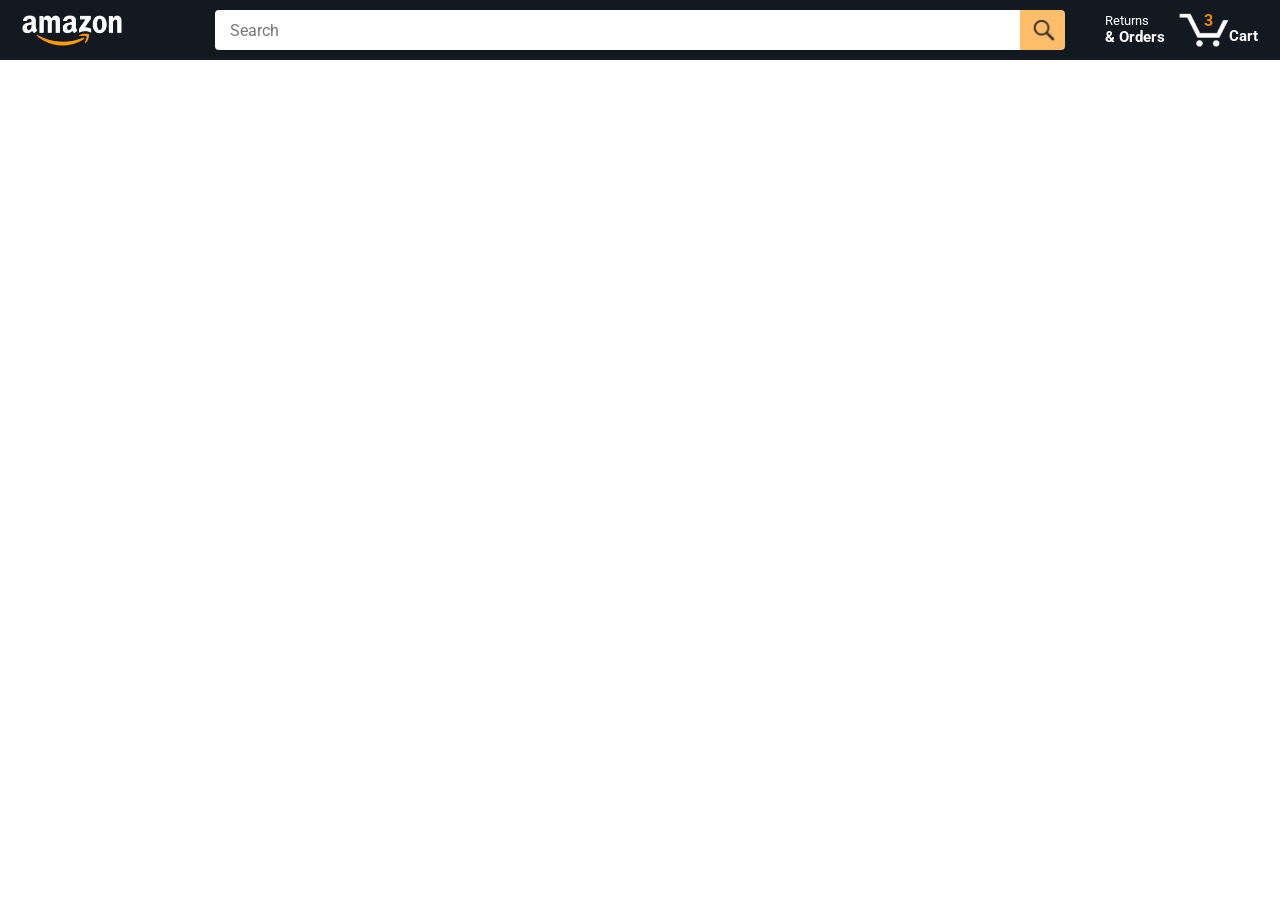
==== amazon.html @ 8a5ac100 "first commit" ====
<!DOCTYPE html>
<html>

<head>
  <title>Amazon Project</title>

  <!-- This code is needed for responsive design to work.
      (Responsive design = make the website look good on
      smaller screen sizes like a phone or a tablet). -->
  <meta name="viewport" content="width=device-width, initial-scale=1">

  <!-- Load a font called Roboto from Google Fonts. -->
  <link rel="preconnect" href="https://fonts.googleapis.com">
  <link rel="preconnect" href="https://fonts.gstatic.com" crossorigin>
  <link href="https://fonts.googleapis.com/css2?family=Roboto:wght@400;500;700&display=swap" rel="stylesheet">

  <!-- Here are the CSS files for this page. -->
  <link rel="stylesheet" href="styles/shared/general.css">
  <link rel="stylesheet" href="styles/shared/amazon-header.css">
  <link rel="stylesheet" href="styles/pages/amazon.css">
</head>

<body>
  <div class="amazon-header">
    <div class="amazon-header-left-section">
      <a href="amazon.html" class="header-link">
        <img class="amazon-logo" src="images/amazon-logo-white.png">
        <img class="amazon-mobile-logo" src="images/amazon-mobile-logo-white.png">
      </a>
    </div>

    <div class="amazon-header-middle-section">
      <input class="search-bar" type="text" placeholder="Search">

      <button class="search-button">
        <img class="search-icon" src="images/icons/search-icon.png">
      </button>
    </div>

    <div class="amazon-header-right-section">
      <a class="orders-link header-link" href="orders.html">
        <span class="returns-text">Returns</span>
        <span class="orders-text">& Orders</span>
      </a>

      <a class="cart-link header-link" href="checkout.html">
        <img class="cart-icon" src="images/icons/cart-icon.png">
        <div class="cart-quantity">3</div>
        <div class="cart-text">Cart</div>
      </a>
    </div>
  </div>

  <div class="main">
    <div class="products-grid js-products-grid">
      <!-- <div class="product-container">
          <div class="product-image-container">
            <img class="product-image"
              src="images/products/athletic-cotton-socks-6-pairs.jpg">
          </div>

          <div class="product-name limit-text-to-2-lines">
            Black and Gray Athletic Cotton Socks - 6 Pairs
          </div>

          <div class="product-rating-container">
            <img class="product-rating-stars"
              src="images/ratings/rating-45.png">
            <div class="product-rating-count link-primary">
              87
            </div>
          </div>

          <div class="product-price">
            $10.90
          </div>

          <div class="product-quantity-container">
            <select>
              <option selected value="1">1</option>
              <option value="2">2</option>
              <option value="3">3</option>
              <option value="4">4</option>
              <option value="5">5</option>
              <option value="6">6</option>
              <option value="7">7</option>
              <option value="8">8</option>
              <option value="9">9</option>
              <option value="10">10</option>
            </select>
          </div>

          <div class="product-spacer"></div>

          <div class="added-to-cart">
            <img src="images/icons/checkmark.png">
            Added
          </div>

          <button class="add-to-cart-button button-primary">
            Add to Cart
          </button>
        </div> -->

      <!-- <div class="product-container">
          <div class="product-image-container">
            <img class="product-image"
              src="images/products/intermediate-composite-basketball.jpg">
          </div>

          <div class="product-name limit-text-to-2-lines">
            Intermediate Size Basketball
          </div>

          <div class="product-rating-container">
            <img class="product-rating-stars"
              src="images/ratings/rating-40.png">
            <div class="product-rating-count link-primary">
              127
            </div>
          </div>

          <div class="product-price">
            $20.95
          </div>

          <div class="product-quantity-container">
            <select>
              <option selected value="1">1</option>
              <option value="2">2</option>
              <option value="3">3</option>
              <option value="4">4</option>
              <option value="5">5</option>
              <option value="6">6</option>
              <option value="7">7</option>
              <option value="8">8</option>
              <option value="9">9</option>
              <option value="10">10</option>
            </select>
          </div>

          <div class="product-spacer"></div>

          <div class="added-to-cart">
            <img src="images/icons/checkmark.png">
            Added
          </div>

          <button class="add-to-cart-button button-primary">
            Add to Cart
          </button>
        </div> -->

      <!-- <div class="product-container">
          <div class="product-image-container">
            <img class="product-image"
              src="images/products/adults-plain-cotton-tshirt-2-pack-teal.jpg">
          </div>

          <div class="product-name limit-text-to-2-lines">
            Adults Plain Cotton T-Shirt - 2 Pack
          </div>

          <div class="product-rating-container">
            <img class="product-rating-stars"
              src="images/ratings/rating-45.png">
            <div class="product-rating-count link-primary">
              56
            </div>
          </div>

          <div class="product-price">
            $7.99
          </div>

          <div class="product-quantity-container">
            <select>
              <option selected value="1">1</option>
              <option value="2">2</option>
              <option value="3">3</option>
              <option value="4">4</option>
              <option value="5">5</option>
              <option value="6">6</option>
              <option value="7">7</option>
              <option value="8">8</option>
              <option value="9">9</option>
              <option value="10">10</option>
            </select>
          </div>

          <div class="product-spacer"></div>

          <div class="added-to-cart">
            <img src="images/icons/checkmark.png">
            Added
          </div>

          <button class="add-to-cart-button button-primary">
            Add to Cart
          </button>
        </div> -->
    </div>
  </div>
  <script src="data/cart.js"></script>
  <script src="data/products.js"></script>
  <script src="scripts/amazon.js"></script>
</body>

</html>
---- styles/shared/general.css ----
body {
  font-family: Roboto, Arial;
  color: rgb(33, 33, 33);
  /* The <body> element has a default margin of 8px
     on all sides. This removes the default margins. */
  margin: 0;
}

/* <p> elements have a default margin on the top
   and bottom. This removes the default margins. */
p {
  margin: 0;
}

button {
  cursor: pointer;
}

select {
  cursor: pointer;
}

input, select, button {
  font-family: Roboto, Arial;
}

.button-primary {
  color: rgb(33, 33, 33);
  background-color: rgb(255, 216, 20);
  border: 1px solid rgb(252, 210, 0);
  border-radius: 8px;
  cursor: pointer;
  box-shadow: 0 2px 5px rgba(213, 217, 217, 0.5);
}

.button-primary:hover {
  background-color: rgb(247, 202, 0);
  border: 1px solid rgb(242, 194, 0);
}

.button-primary:active {
  background: rgb(255, 216, 20);
  border-color: rgb(252, 210, 0);
  box-shadow: none;
}

.button-secondary {
  color: rgb(33, 33, 33);
  background: white;
  border: 1px solid rgb(213, 217, 217);
  border-radius: 8px;
  cursor: pointer;
  box-shadow: 0 2px 5px rgba(213, 217, 217, 0.5);
}

.button-secondary:hover {
  background-color: rgb(247, 250, 250);
}

.button-secondary:active {
  background-color: rgb(237, 253, 255);
  box-shadow: none;
}

/* These styles will limit text to 2 lines. Anything
   beyond 2 lines will be replaced with "..."
   You can find this code by using an A.I. tool or by
   searching in Google.
   https://css-tricks.com/almanac/properties/l/line-clamp/ */
.limit-text-to-2-lines {
  display: -webkit-box;
  -webkit-line-clamp: 2;
  -webkit-box-orient: vertical;
  overflow: hidden;
}

.link-primary {
  color: rgb(1, 124, 182);
  cursor: pointer;
}

.link-primary:hover {
  color: rgb(196, 80, 0);
}

/* Styles for dropdown selectors. */
select {
  color: rgb(33, 33, 33);
  background-color: rgb(240, 240, 240);
  border: 1px solid rgb(213, 217, 217);
  border-radius: 8px;
  padding: 3px 5px;
  font-size: 15px;
  cursor: pointer;
  box-shadow: 0 2px 5px rgba(213, 217, 217, 0.5);
}

select:focus,
input:focus {
  outline: 2px solid rgb(255, 153, 0);
}
---- styles/shared/amazon-header.css ----
.amazon-header {
  background-color: rgb(19, 25, 33);
  color: white;
  padding-left: 15px;
  padding-right: 15px;

  display: flex;
  align-items: center;
  justify-content: space-between;

  position: fixed;
  top: 0;
  left: 0;
  right: 0;
  height: 60px;
}

.amazon-header-left-section {
  width: 180px;
}

@media (max-width: 800px) {
  .amazon-header-left-section {
    width: unset;
  }
}

.header-link {
  display: inline-block;
  padding: 6px;
  border-radius: 2px;
  cursor: pointer;
  text-decoration: none;
  border: 1px solid rgba(0, 0, 0, 0);
}

.header-link:hover {
  border: 1px solid white;
}

.amazon-logo {
  width: 100px;
  margin-top: 5px;
}

.amazon-mobile-logo {
  display: none;
}

@media (max-width: 575px) {
  .amazon-logo {
    display: none;
  }

  .amazon-mobile-logo {
    display: block;
    height: 35px;
    margin-top: 5px;
  }
}

.amazon-header-middle-section {
  flex: 1;
  max-width: 850px;
  margin-left: 10px;
  margin-right: 10px;
  display: flex;
}

.search-bar {
  flex: 1;
  width: 0;
  font-size: 16px;
  height: 38px;
  padding-left: 15px;
  border: none;
  border-top-left-radius: 4px;
  border-bottom-left-radius: 4px;
  border-top-right-radius: 0;
  border-bottom-right-radius: 0;
}

.search-button {
  background-color: rgb(254, 189, 105);
  border: none;
  width: 45px;
  height: 40px;
  border-top-right-radius: 4px;
  border-bottom-right-radius: 4px;
  flex-shrink: 0;
}

.search-icon {
  height: 22px;
  margin-left: 2px;
  margin-top: 3px;
}

.amazon-header-right-section {
  width: 180px;
  flex-shrink: 0;
  display: flex;
  justify-content: end;
}

.orders-link {
  color: white;
}

.returns-text {
  display: block;
  font-size: 13px;
}

.orders-text {
  display: block;
  font-size: 15px;
  font-weight: 700;
}

.cart-link {
  color: white;
  display: flex;
  align-items: center;
  position: relative;
}

.cart-icon {
  width: 50px;
}

.cart-text {
  margin-top: 12px;
  font-size: 15px;
  font-weight: 700;
}

.cart-quantity {
  color: rgb(240, 136, 4);
  font-size: 16px;
  font-weight: 700;

  position: absolute;
  top: 4px;
  left: 22px;
  
  width: 26px;
  text-align: center;
}
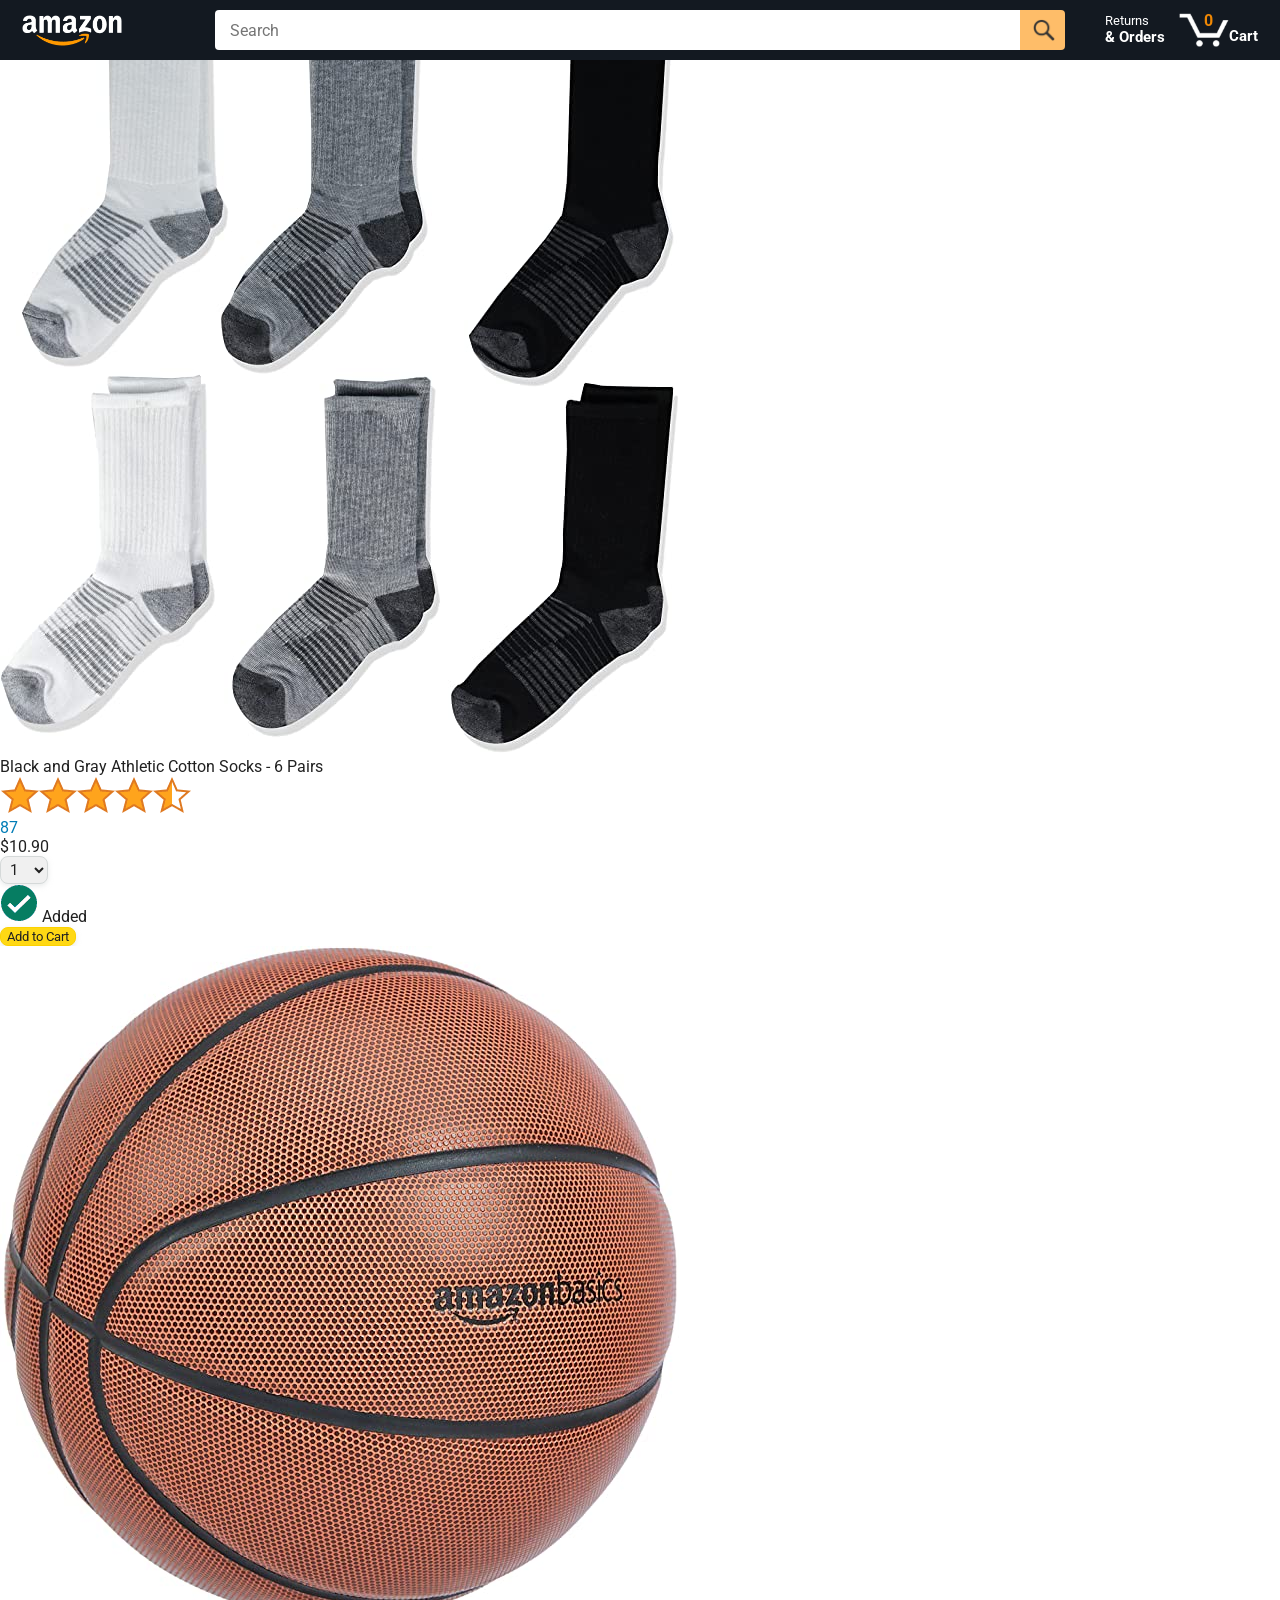
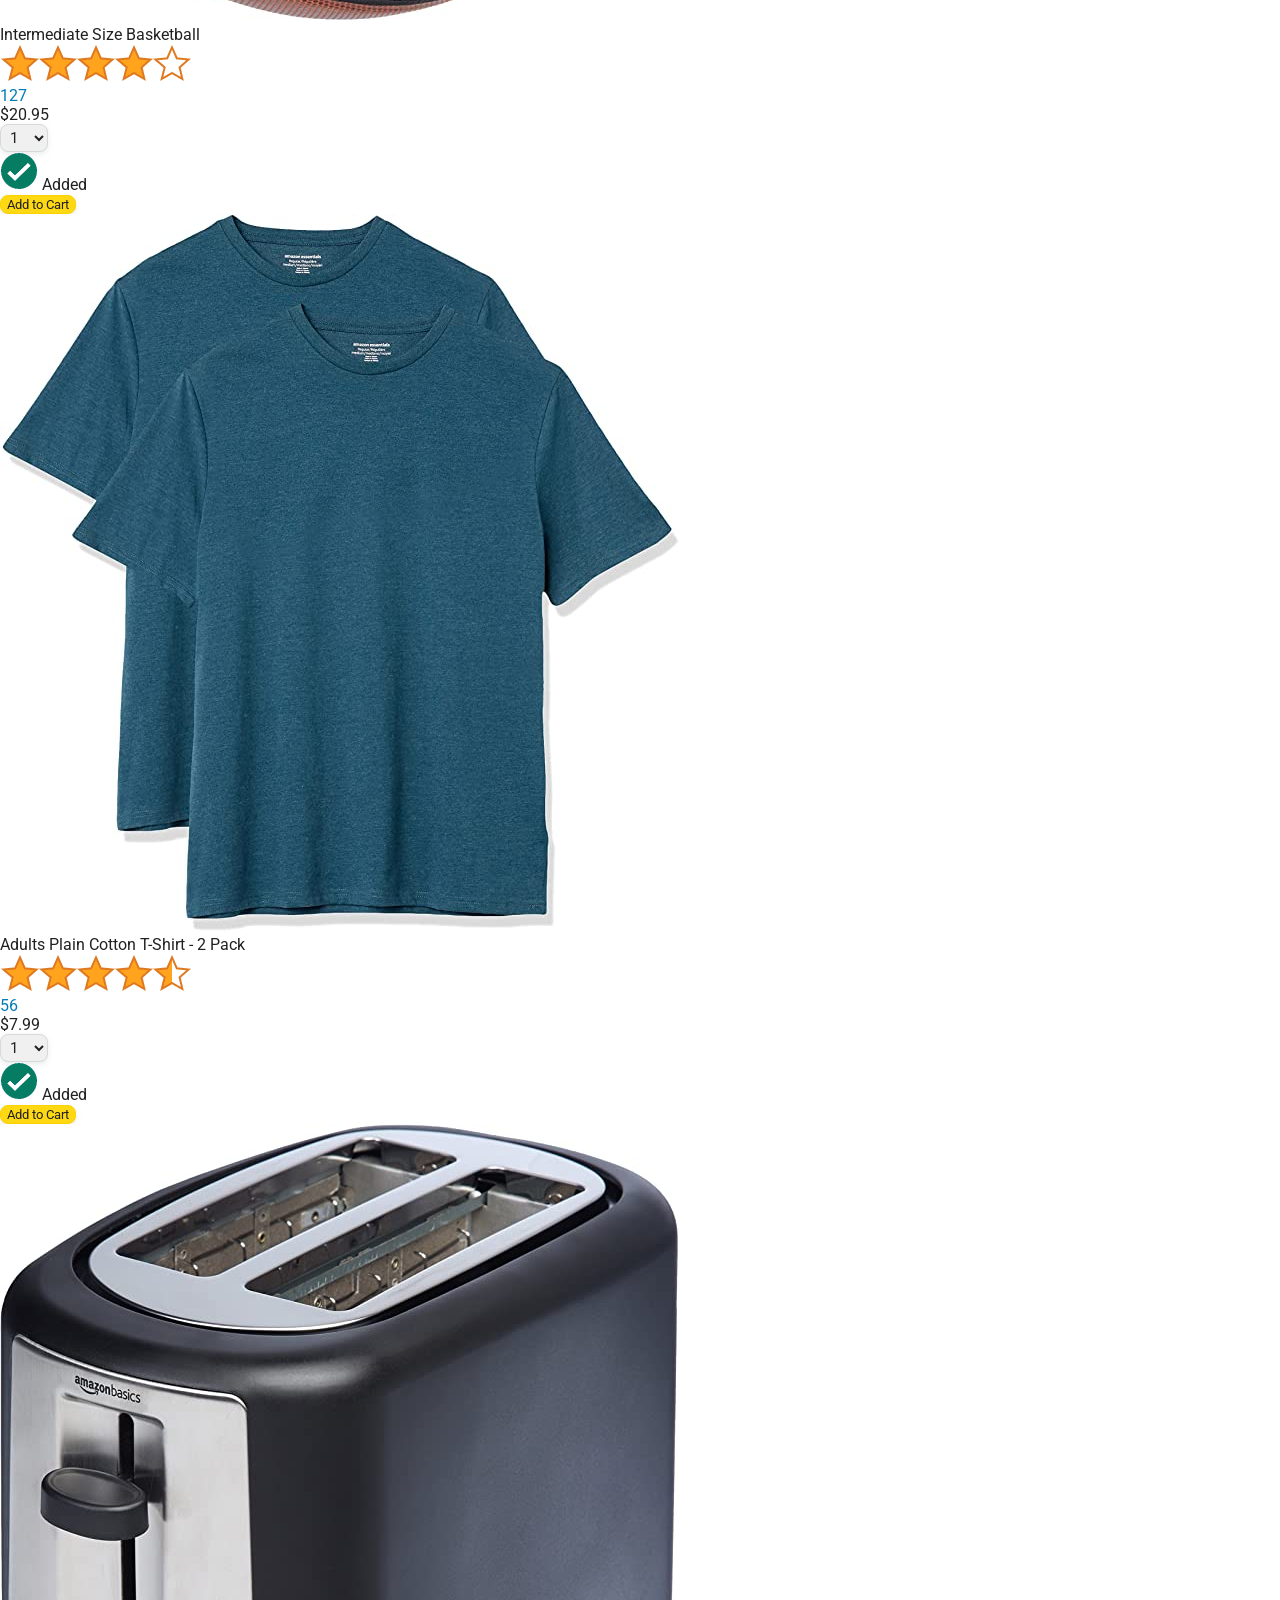
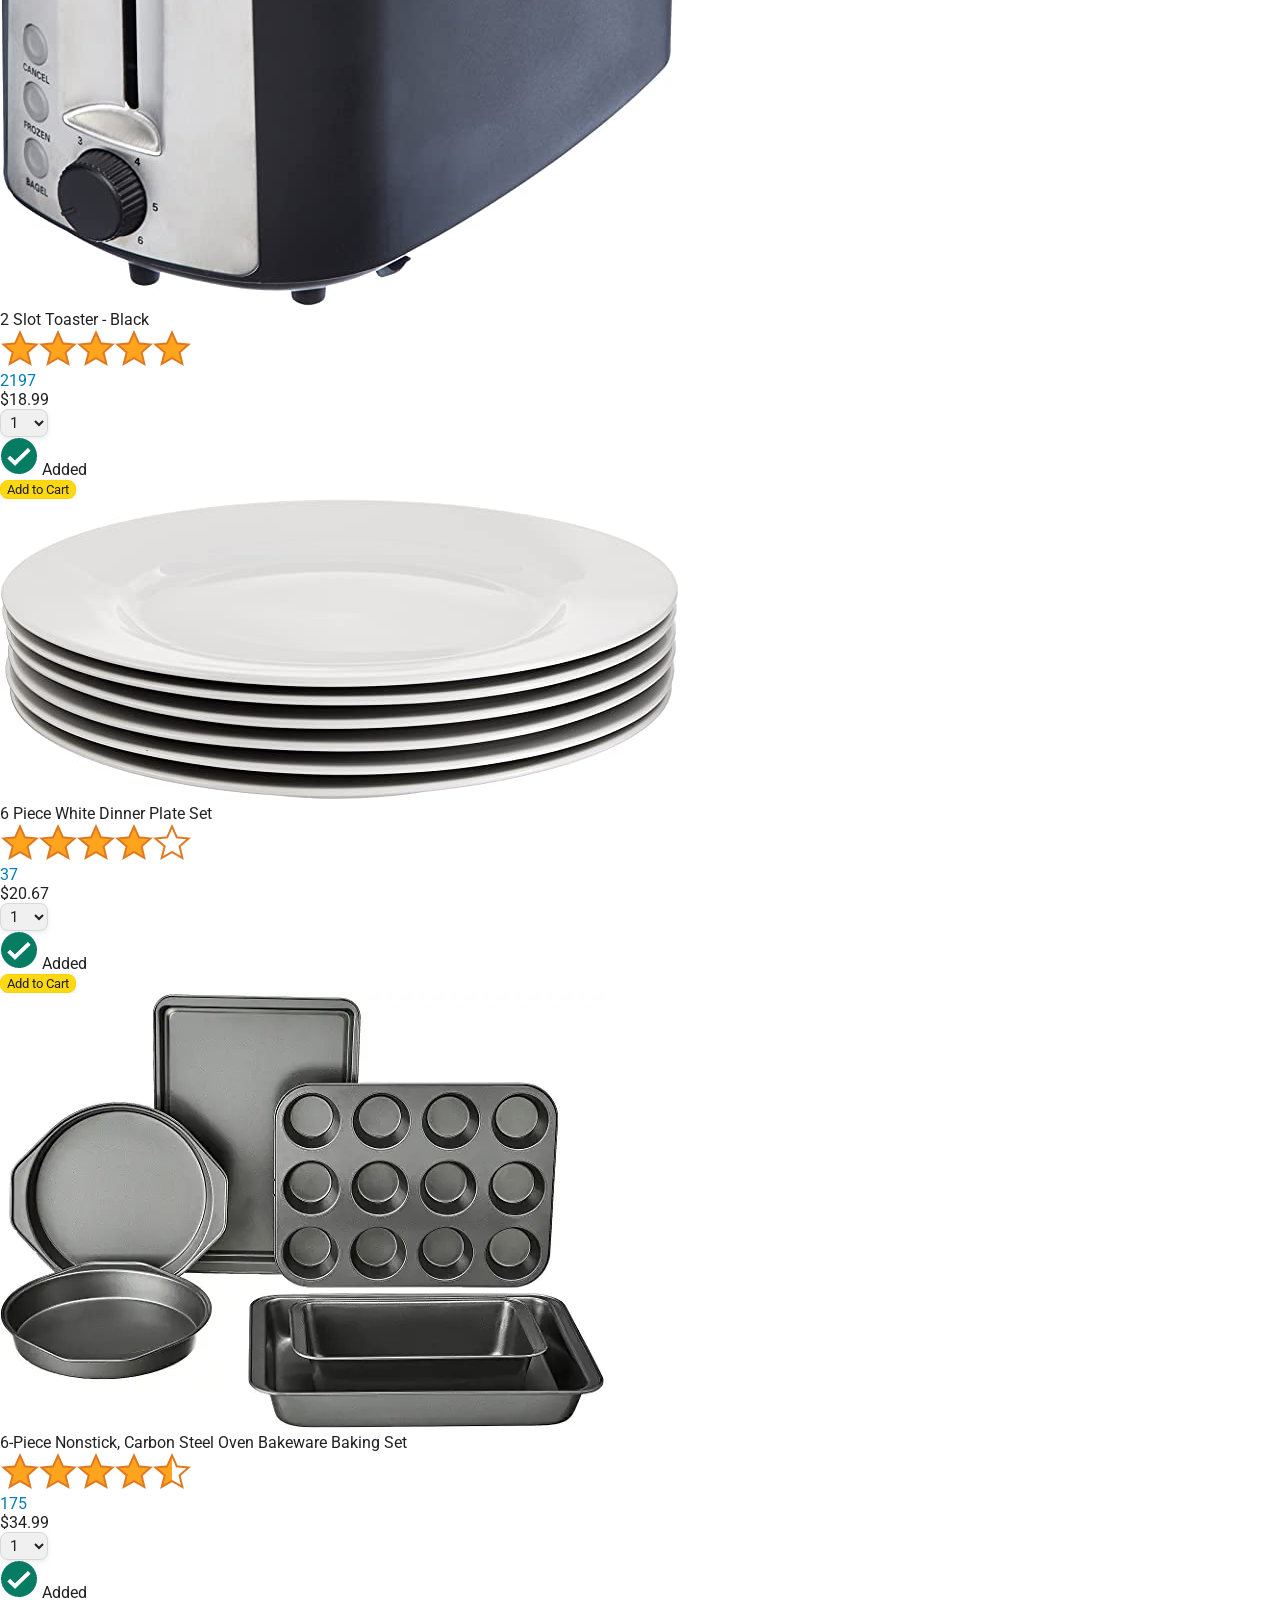
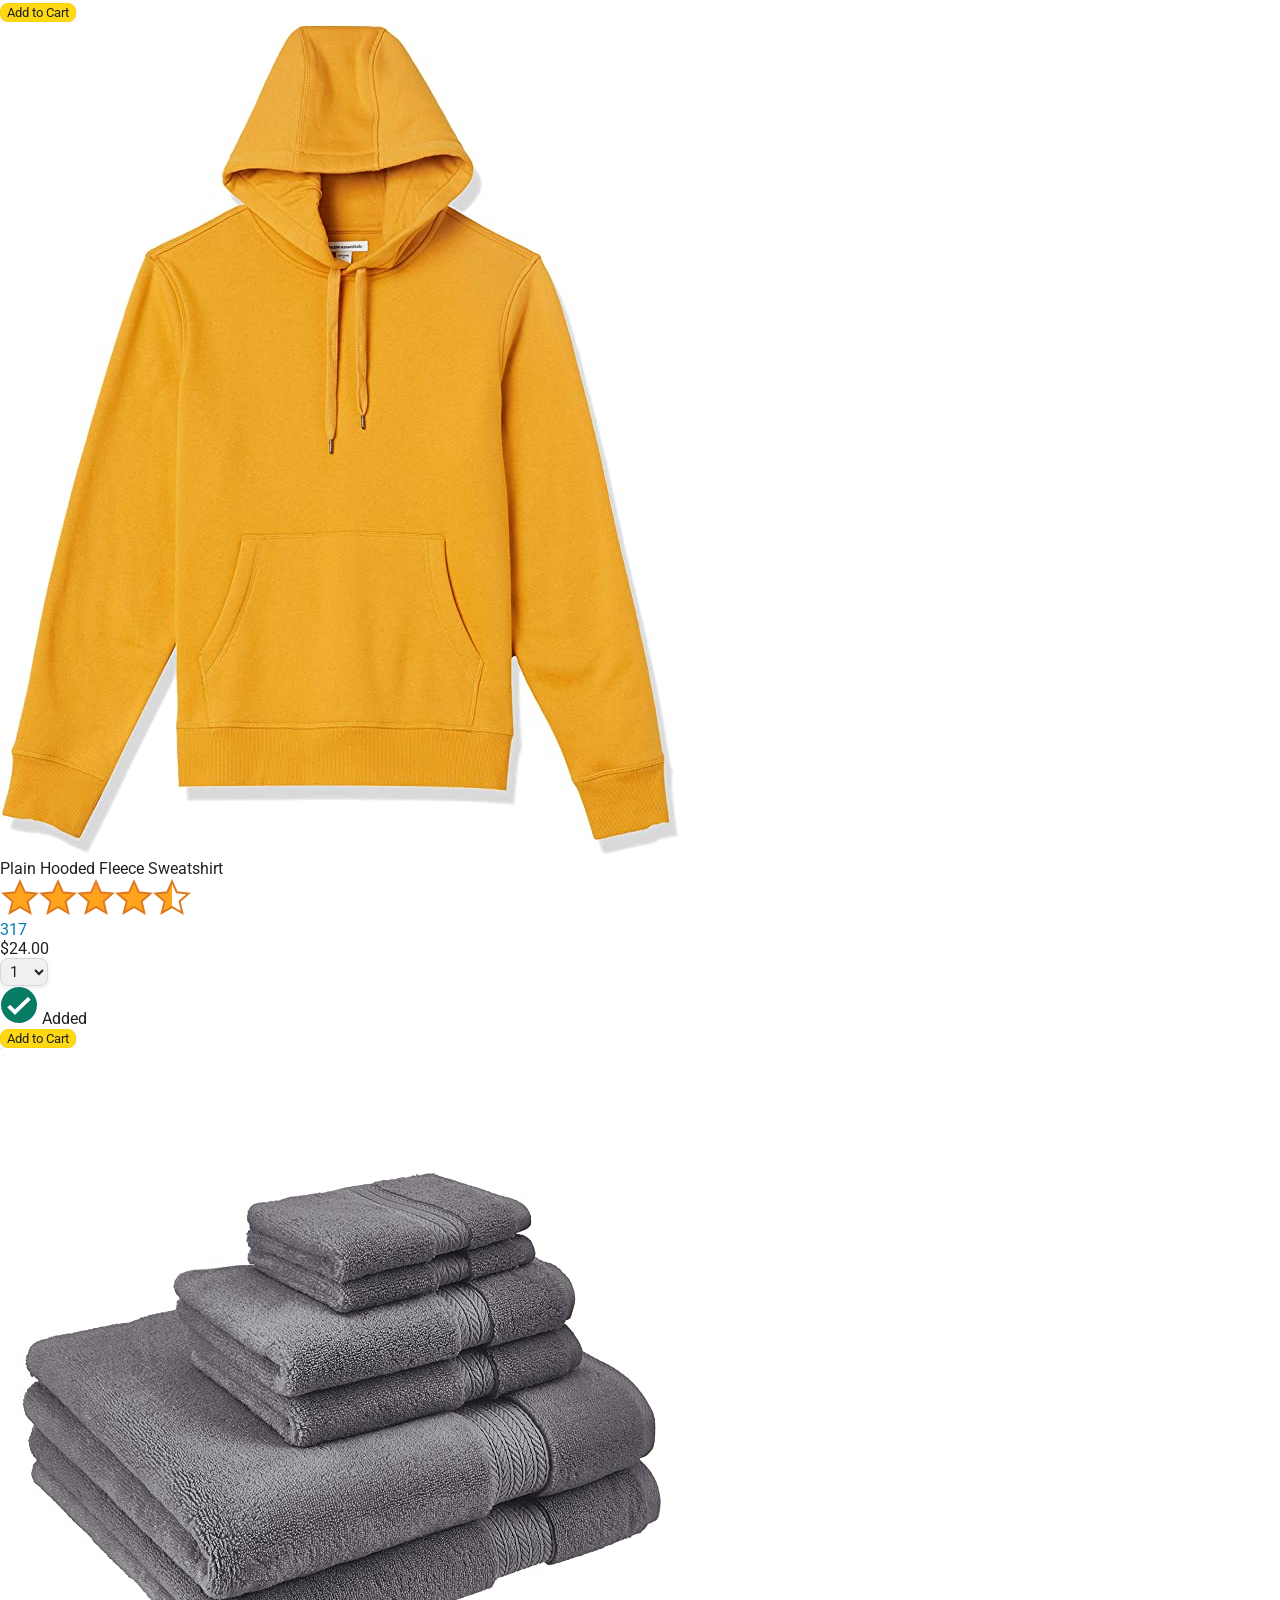
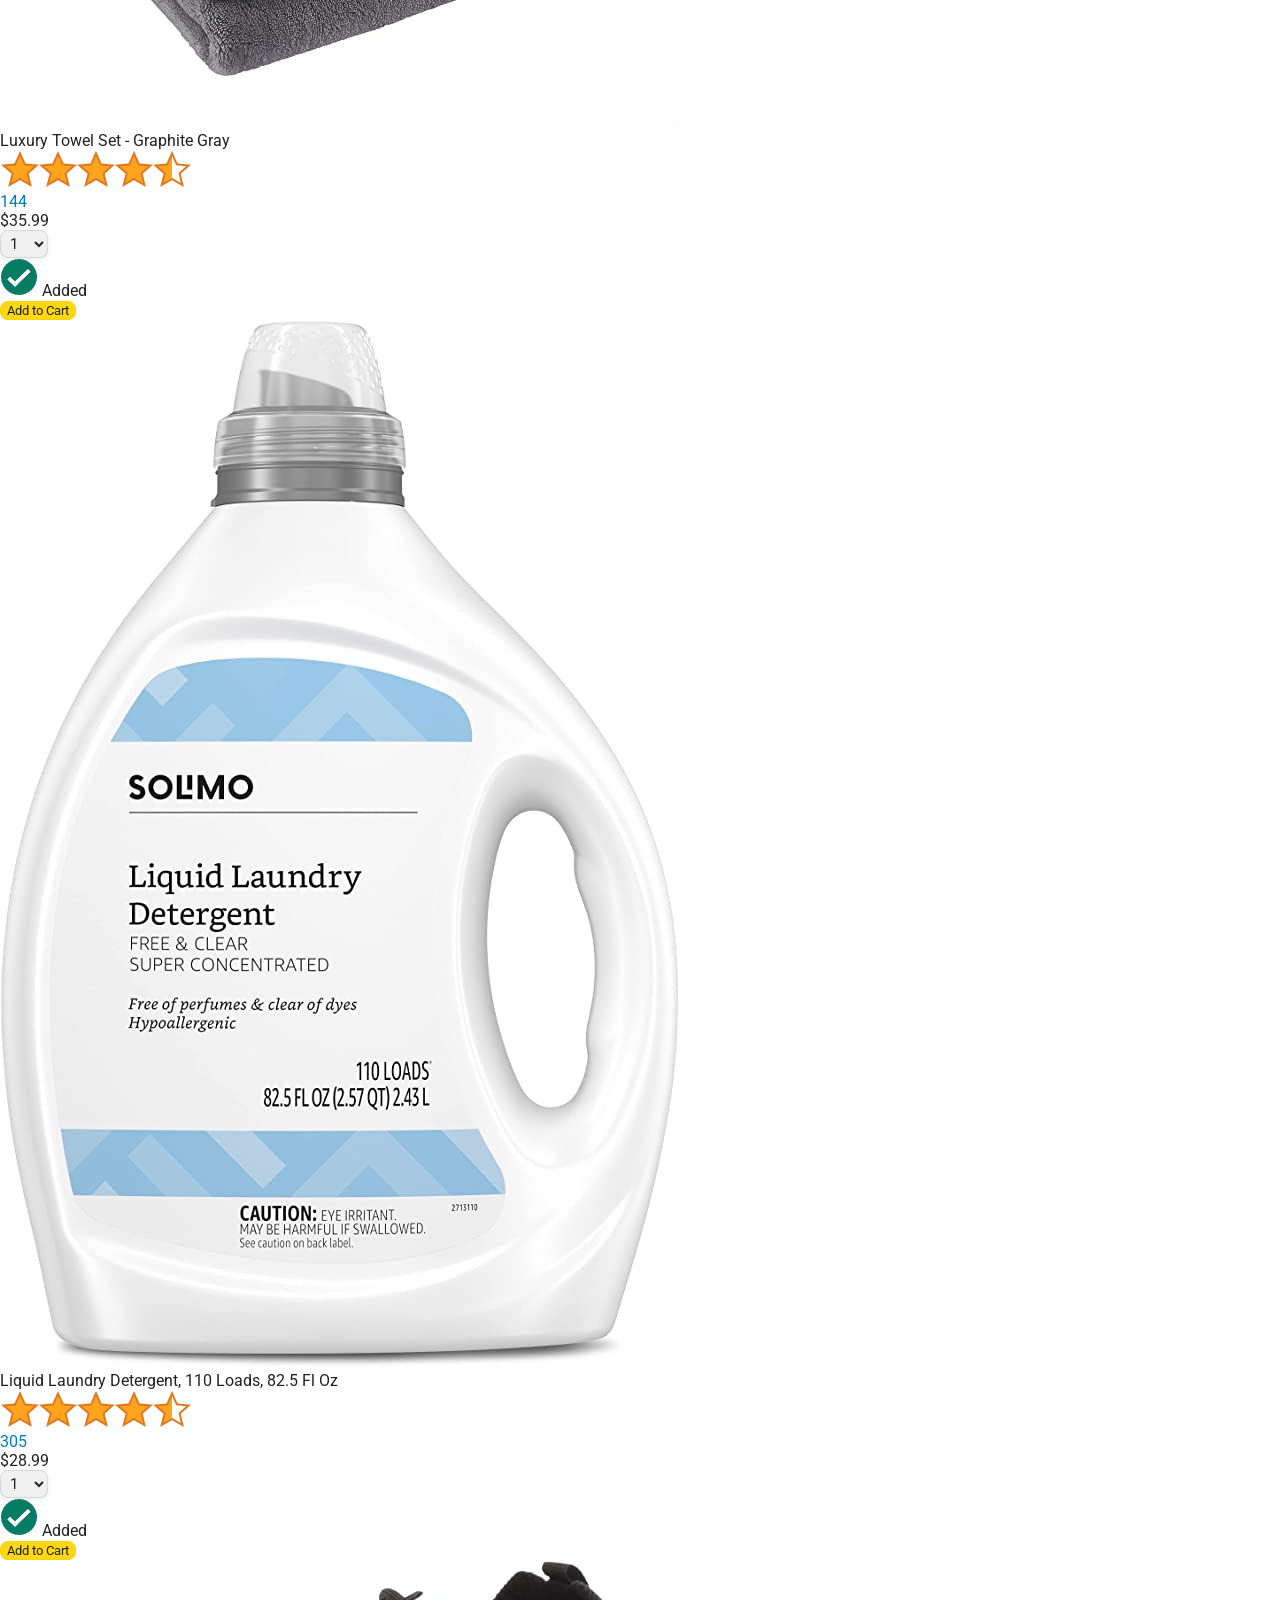
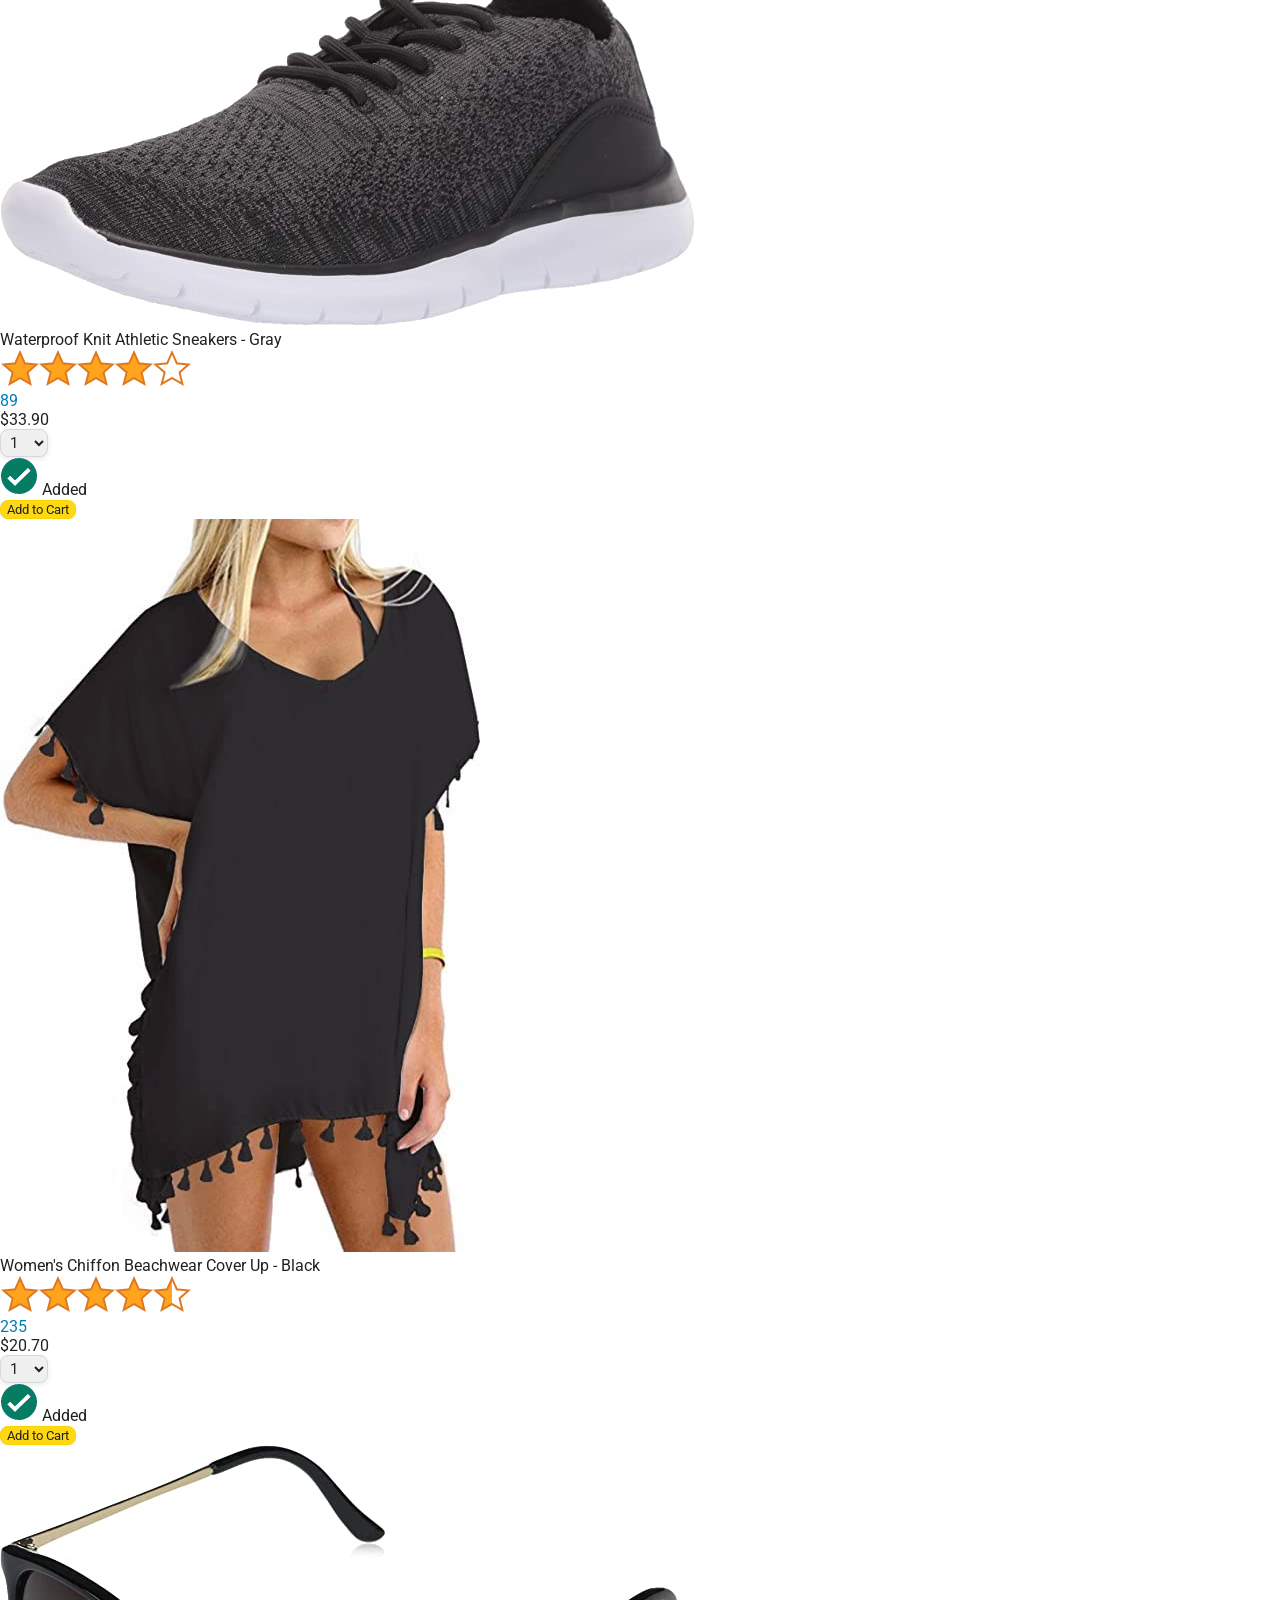
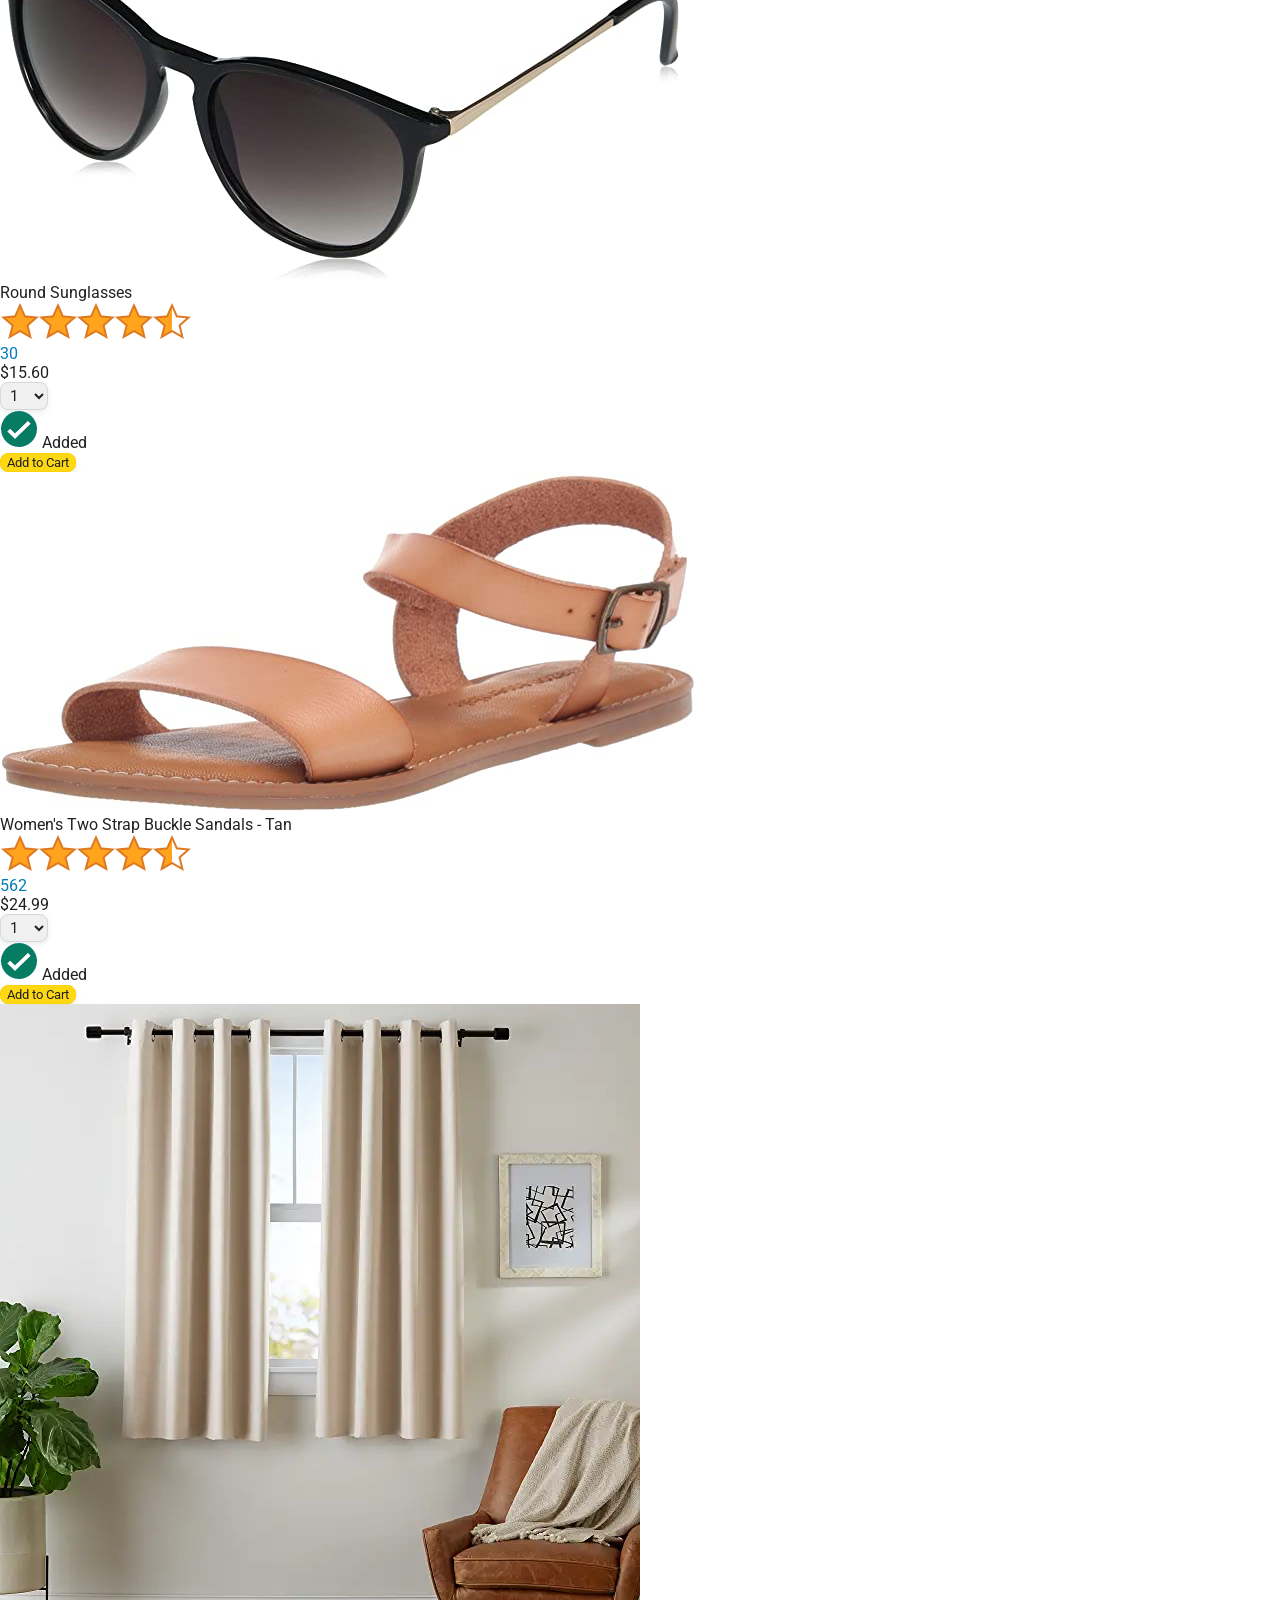
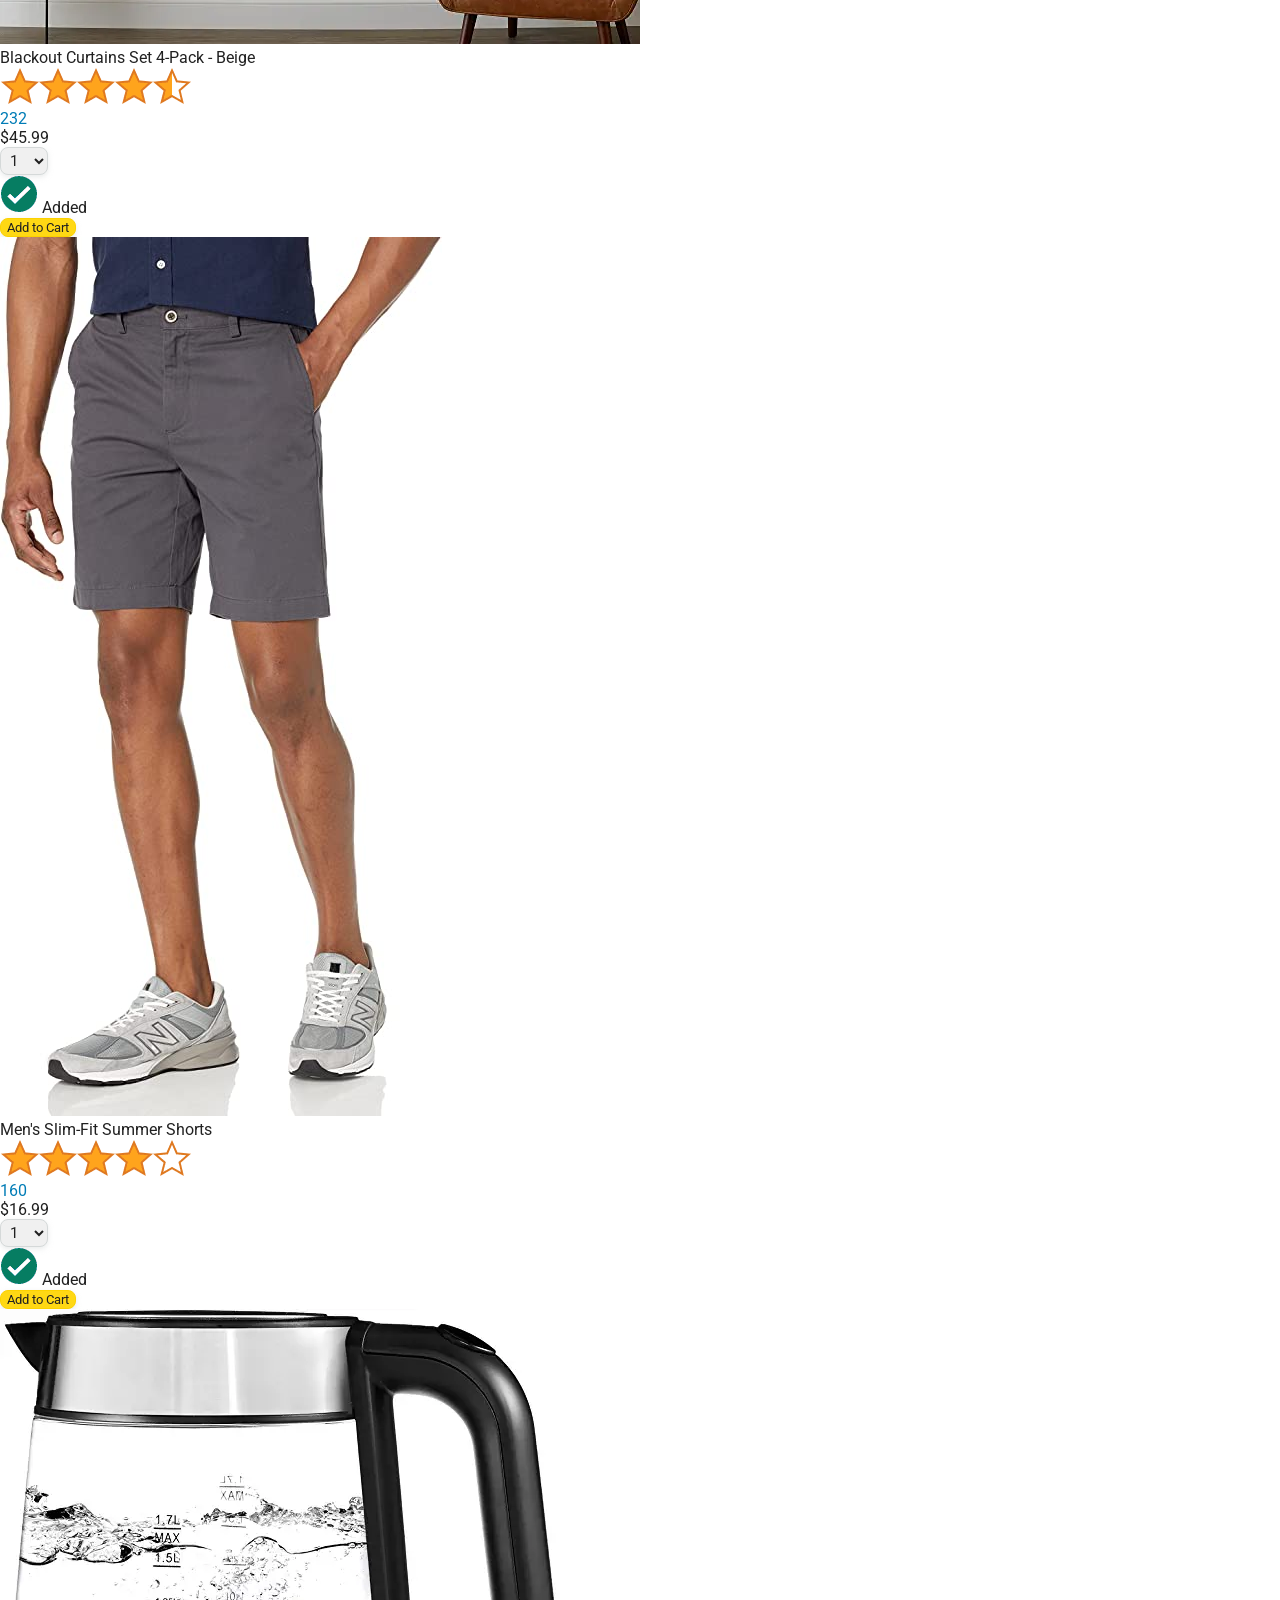
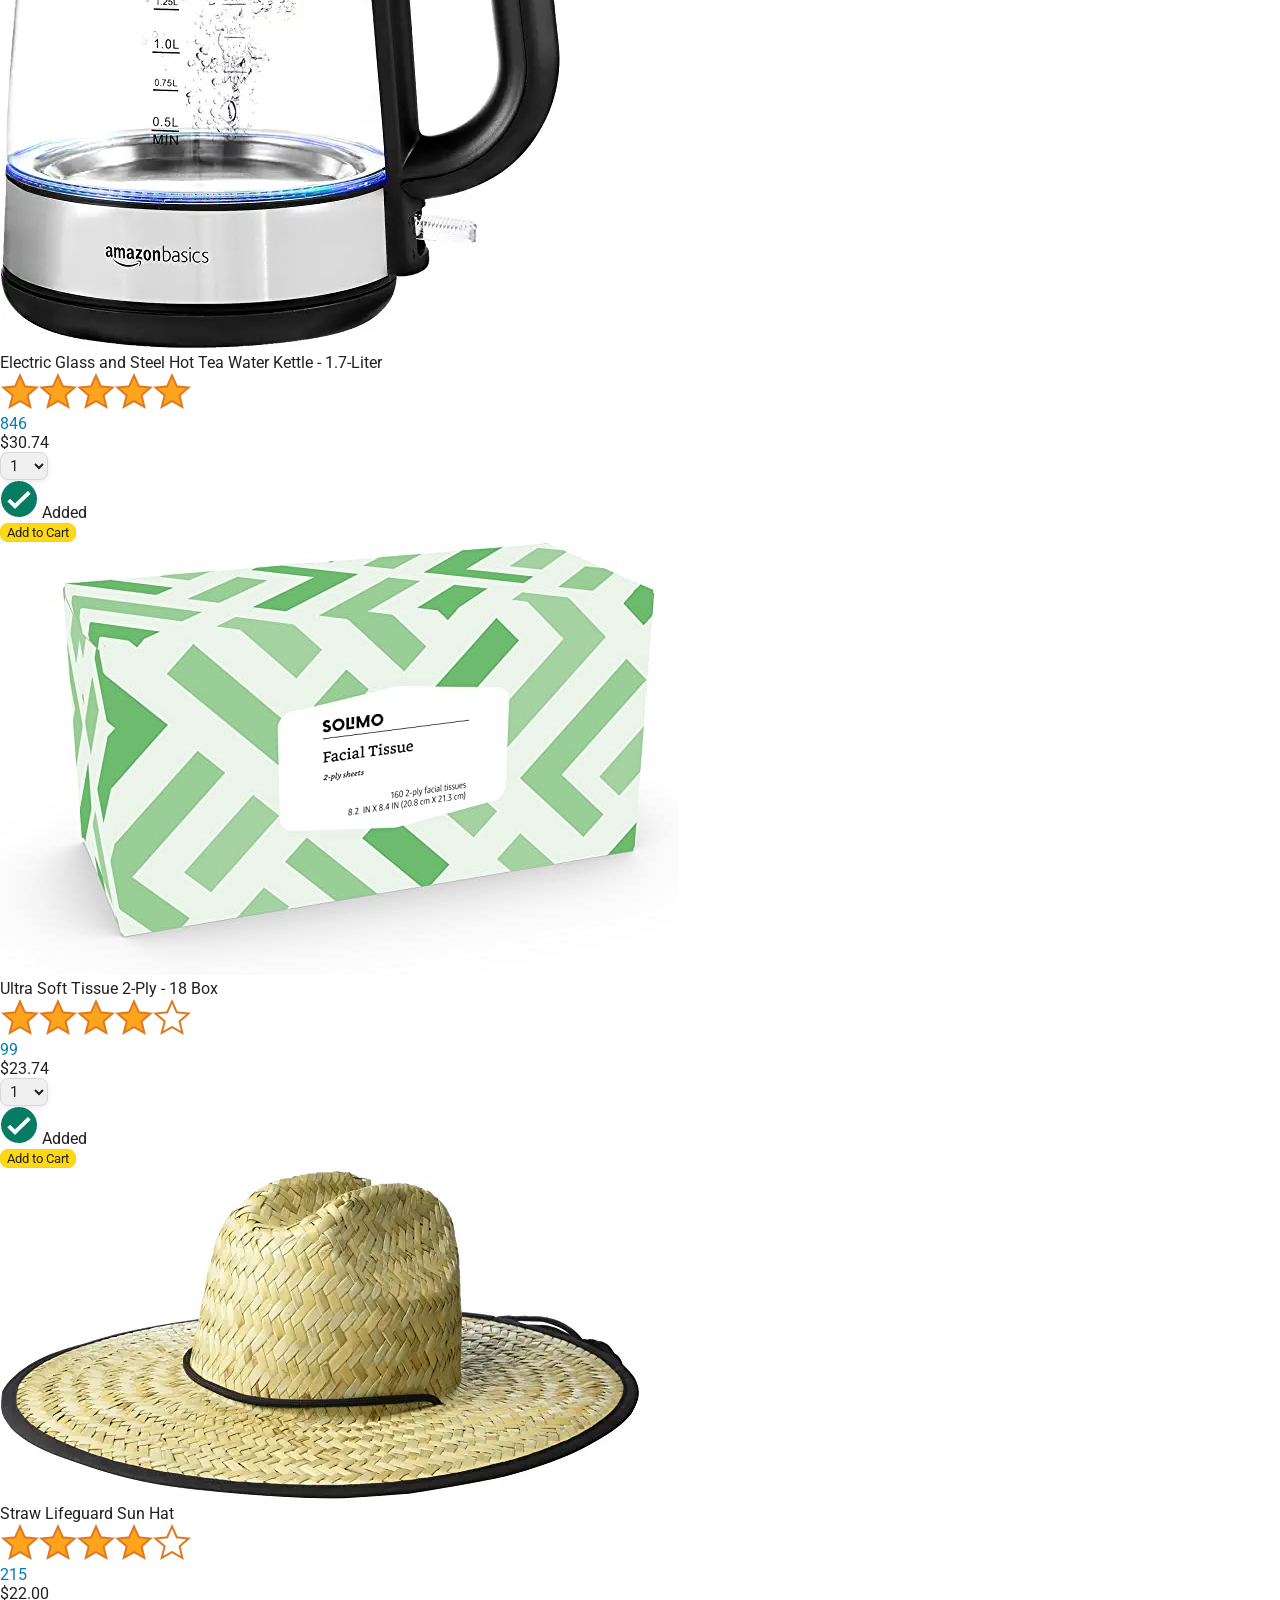
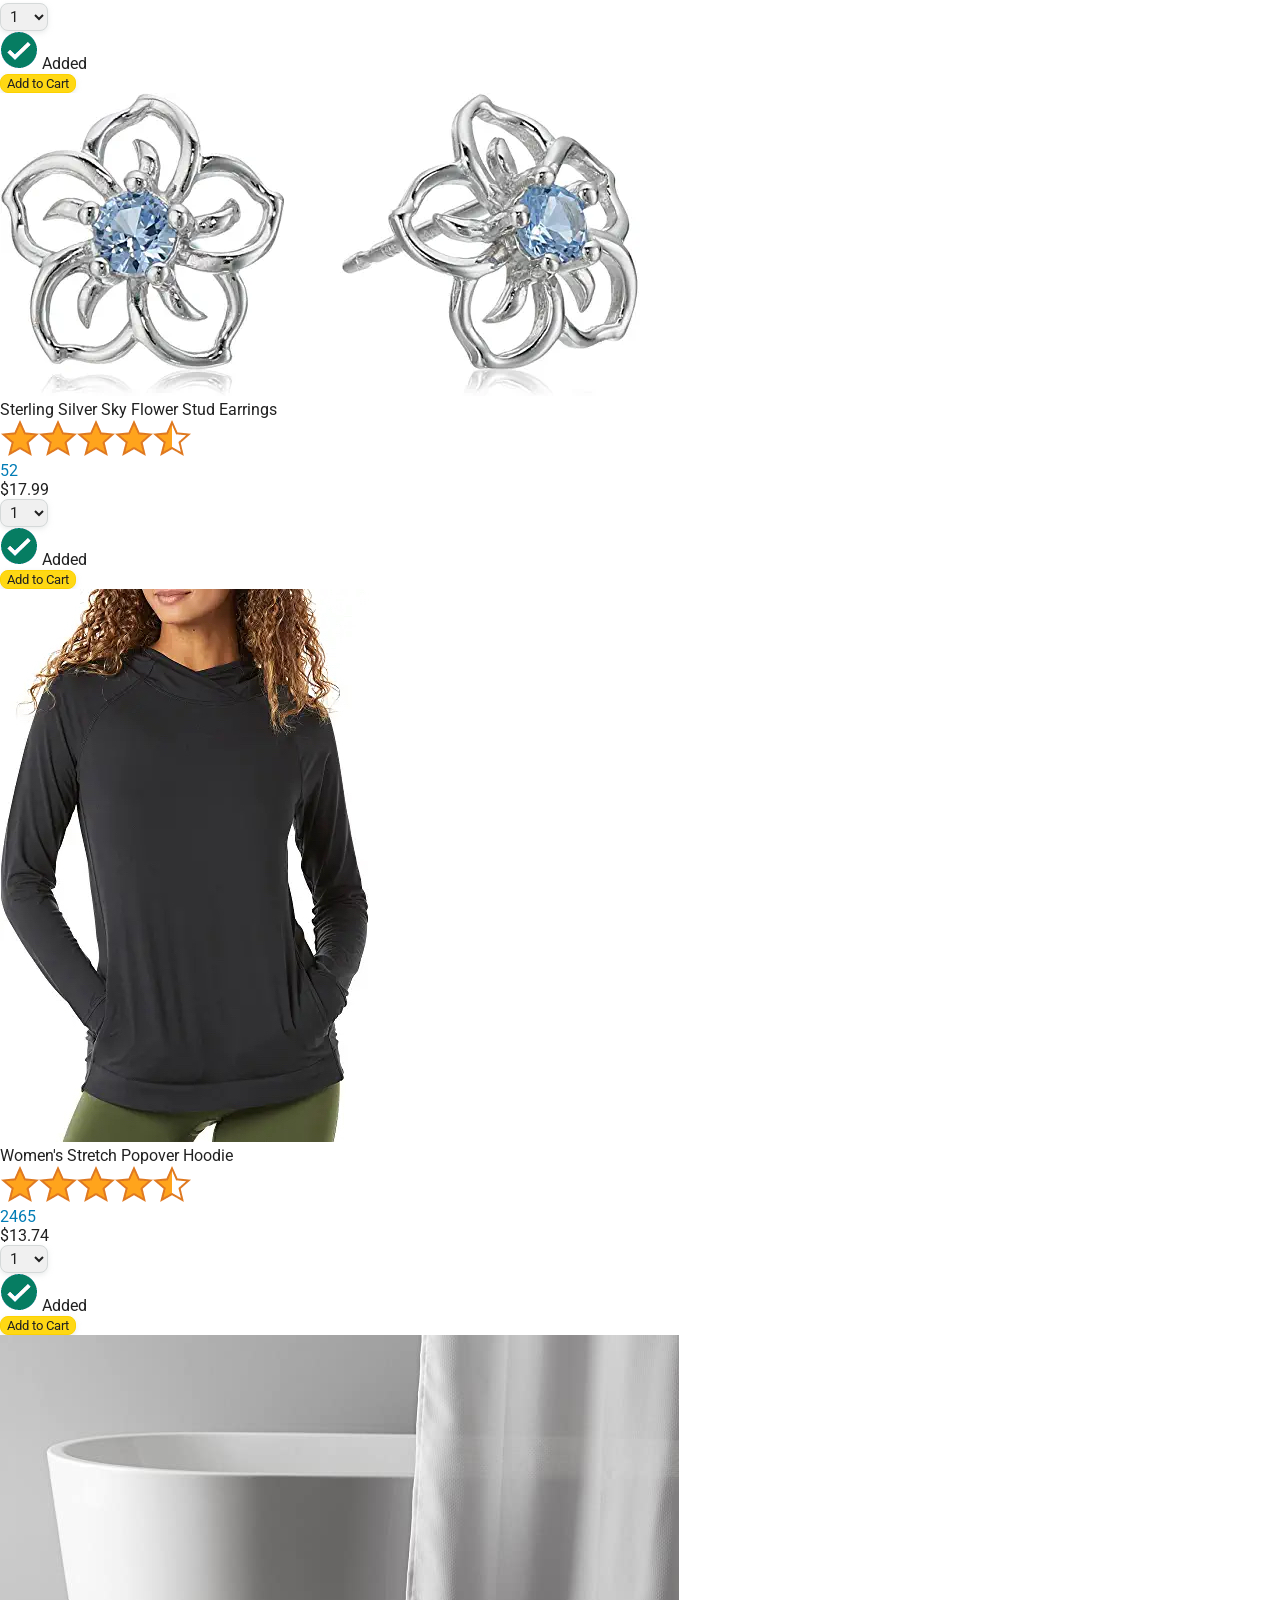
==== commit ef537023: "made the cartQuantity interactive" ====
--- a/amazon.html
+++ b/amazon.html
@@ -45,7 +45,7 @@
 
       <a class="cart-link header-link" href="checkout.html">
         <img class="cart-icon" src="images/icons/cart-icon.png">
-        <div class="cart-quantity">3</div>
+        <div class="cart-quantity js-cart-quantity">0</div>
         <div class="cart-text">Cart</div>
       </a>
     </div>
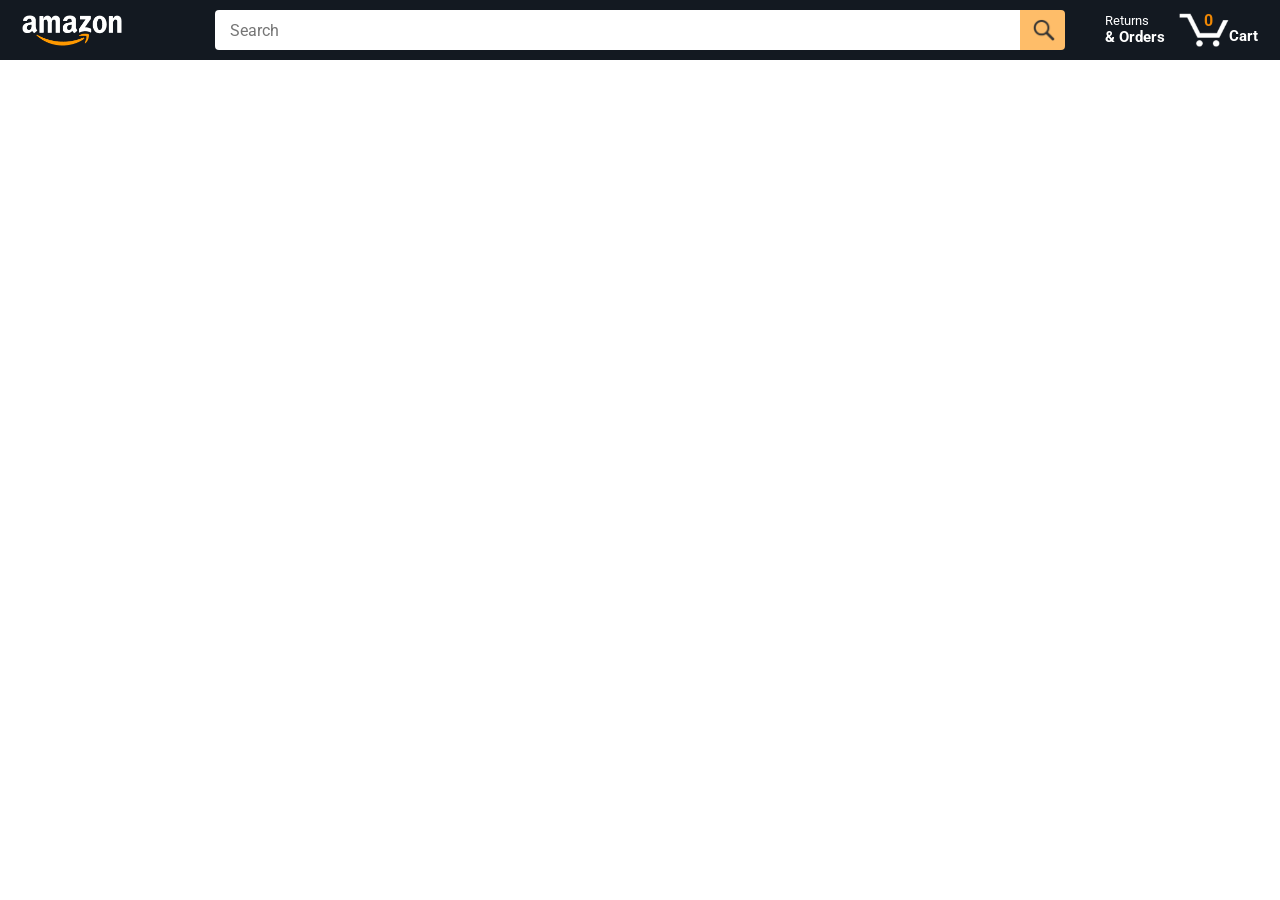
==== commit 67ca1295: "did a lot of things last of which was using an external library called Dayjs" ====
--- a/amazon.html
+++ b/amazon.html
@@ -7,7 +7,7 @@
   <!-- This code is needed for responsive design to work.
       (Responsive design = make the website look good on
       smaller screen sizes like a phone or a tablet). -->
-  <meta name="viewport" content="width=device-width, initial-scale=1">
+  <meta name="viewport" content="width=device-width, initial-scale=1"> 
 
   <!-- Load a font called Roboto from Google Fonts. -->
   <link rel="preconnect" href="https://fonts.googleapis.com">
@@ -201,9 +201,8 @@
         </div> -->
     </div>
   </div>
-  <script src="data/cart.js"></script>
-  <script src="data/products.js"></script>
-  <script src="scripts/amazon.js"></script>
+
+  <script type="module" src="scripts/amazon.js"></script>
 </body>
 
 </html>
--- a/styles/pages/amazon.css
+++ b/styles/pages/amazon.css
@@ -0,0 +1,160 @@
+.main {
+  margin-top: 60px;
+}
+
+.products-grid {
+  display: grid;
+
+  /* - In CSS Grid, 1fr means a column will take up the
+       remaining space in the grid.
+     - If we write 1fr 1fr ... 1fr; 8 times, this will
+       divide the grid into 8 columns, each taking up an
+       equal amount of the space.
+     - repeat(8, 1fr); is a shortcut for repeating "1fr"
+       8 times (instead of typing out "1fr" 8 times).
+       repeat(...) is a special property that works with
+       display: grid; */
+  grid-template-columns: repeat(8, 1fr);
+}
+
+/* @media is used to create responsive design (making the
+   website look good on any screen size). This @media
+   means when the screen width is 2000px or less, we
+   will divide the grid into 7 columns instead of 8. */
+@media (max-width: 2000px) {
+  .products-grid {
+    grid-template-columns: repeat(7, 1fr);
+  }
+}
+
+/* This @media means when the screen width is 1600px or
+   less, we will divide the grid into 6 columns. */
+@media (max-width: 1600px) {
+  .products-grid {
+    grid-template-columns: repeat(6, 1fr);
+  }
+}
+
+@media (max-width: 1300px) {
+  .products-grid {
+    grid-template-columns: repeat(5, 1fr);
+  }
+}
+
+@media (max-width: 1000px) {
+  .products-grid {
+    grid-template-columns: repeat(4, 1fr);
+  }
+}
+
+@media (max-width: 800px) {
+  .products-grid {
+    grid-template-columns: repeat(3, 1fr);
+  }
+}
+
+@media (max-width: 575px) {
+  .products-grid {
+    grid-template-columns: repeat(2, 1fr);
+  }
+}
+
+@media (max-width: 450px) {
+  .products-grid {
+    grid-template-columns: 1fr;
+  }
+}
+
+.product-container {
+  padding-top: 40px;
+  padding-bottom: 25px;
+  padding-left: 25px;
+  padding-right: 25px;
+
+  border-right: 1px solid rgb(231, 231, 231);
+  border-bottom: 1px solid rgb(231, 231, 231);
+
+  display: flex;
+  flex-direction: column;
+}
+
+.product-image-container {
+  display: flex;
+  justify-content: center;
+  align-items: center;
+
+  height: 180px;
+  margin-bottom: 20px;
+}
+
+.product-image {
+  /* Images will overflow their container by default. To
+    prevent this, we set max-width and max-height to 100%
+    so they stay inside their container. */
+  max-width: 100%;
+  max-height: 100%;
+}
+
+.product-name {
+  height: 40px;
+  margin-bottom: 5px;
+}
+
+.product-rating-container {
+  display: flex;
+  align-items: center;
+  margin-bottom: 10px;
+}
+
+.product-rating-stars {
+  width: 100px;
+  margin-right: 6px;
+}
+
+.product-rating-count {
+  color: rgb(1, 124, 182);
+  cursor: pointer;
+  margin-top: 3px;
+}
+
+.product-price {
+  font-weight: 700;
+  margin-bottom: 10px;
+}
+
+.product-quantity-container {
+  margin-bottom: 17px;
+}
+
+.product-spacer {
+  flex: 1;
+}
+
+.added-to-cart {
+  color: rgb(6, 125, 98);
+  font-size: 16px;
+
+  display: flex;
+  align-items: center;
+  margin-bottom: 8px;
+
+  /* At first, the "Added to cart" message will
+     be invisible. Use JavaScript to change the
+     opacity and make it visible. */
+  opacity: 0;
+}
+
+.added-to-cart img {
+  height: 20px;
+  margin-right: 5px;
+}
+
+.add-to-cart-button {
+  width: 100%;
+  padding: 8px;
+  border-radius: 50px;
+}
+
+.show-added{
+  opacity: 1;
+}
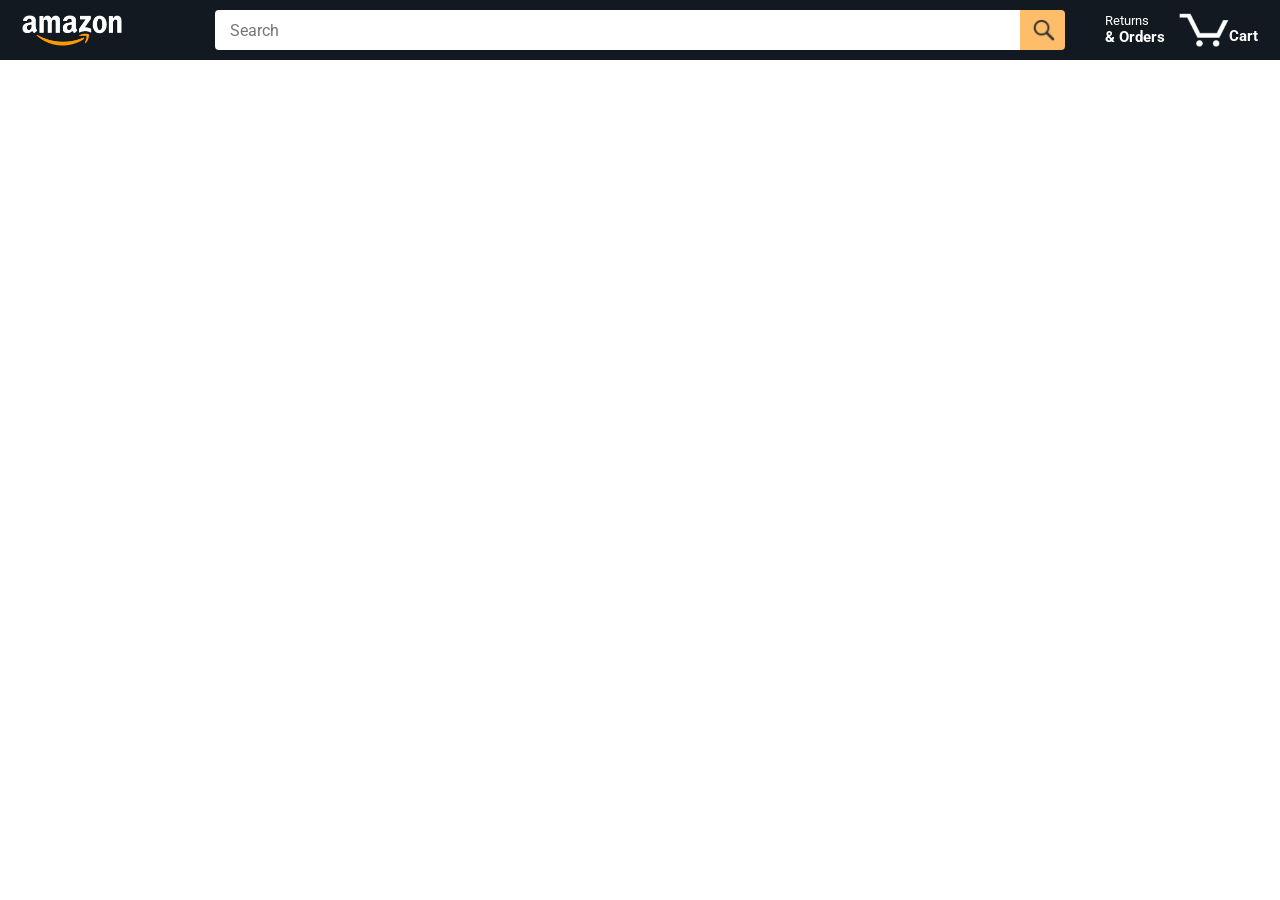
==== commit ad13410f: "save cart in storage, update qunantity in checkout.js," ====
--- a/amazon.html
+++ b/amazon.html
@@ -45,7 +45,7 @@
 
       <a class="cart-link header-link" href="checkout.html">
         <img class="cart-icon" src="images/icons/cart-icon.png">
-        <div class="cart-quantity js-cart-quantity">0</div>
+        <div class="cart-quantity js-cart-quantity"></div>
         <div class="cart-text">Cart</div>
       </a>
     </div>
